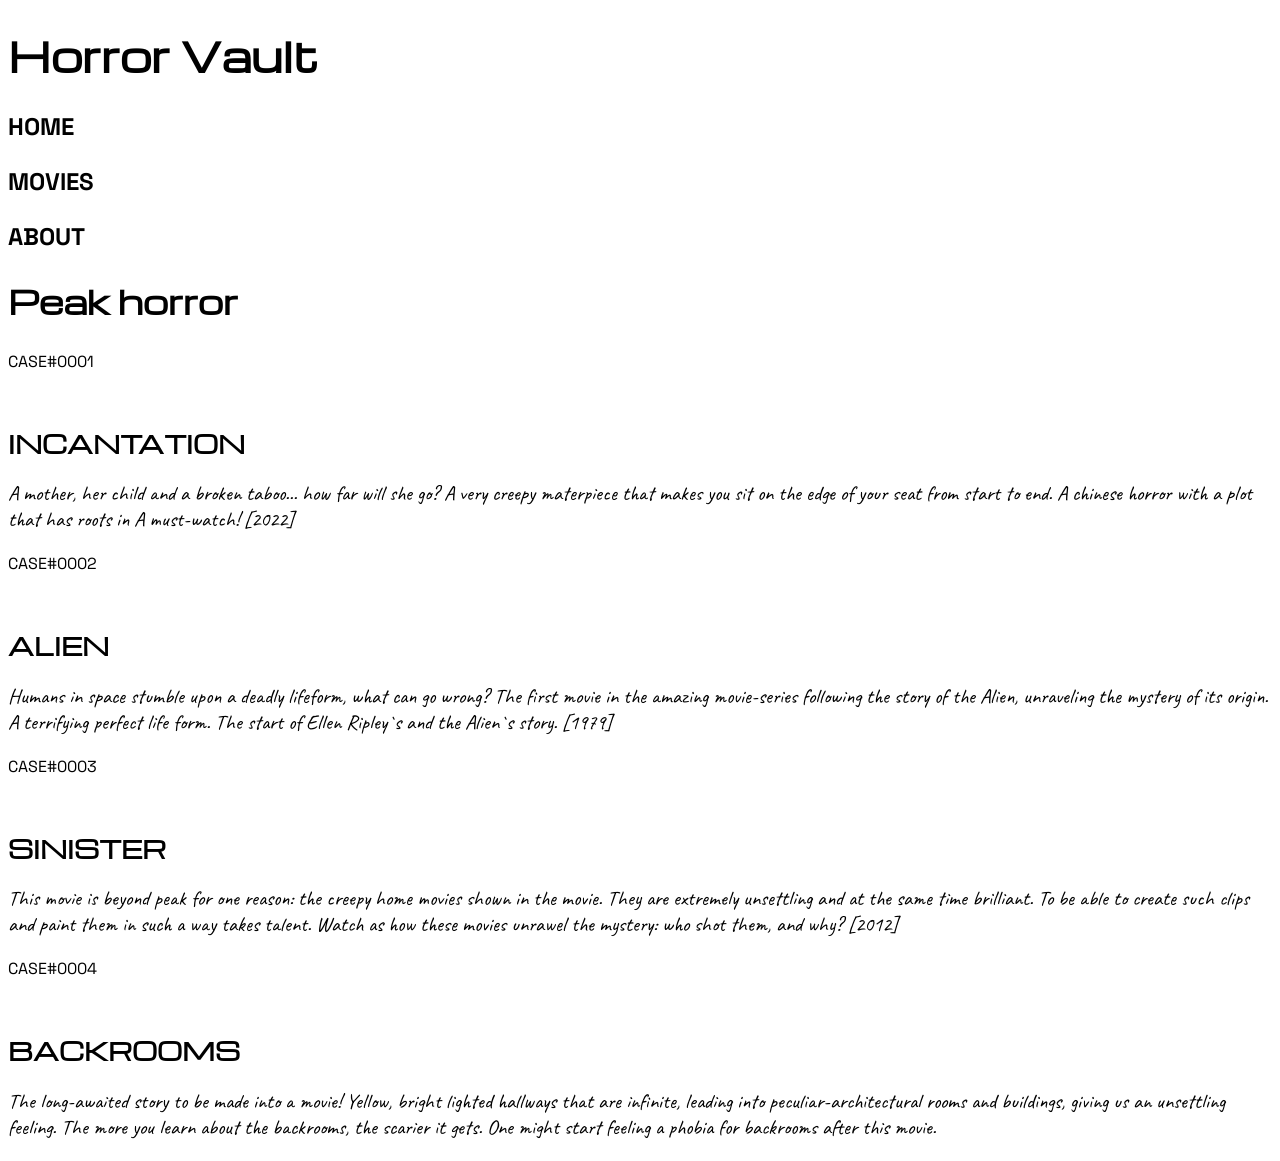
==== index.html @ 0692adfe "Första synkningen med rätt mejl" ====
<!doctype html>
<html lang="en">
  <head>
    <meta charset="UTF-8" />
    <meta name="viewport" content="width=device-width, initial-scale=1.0" />
    <title>Horror Vault</title>
    <link rel="stylesheet" href="style.css">

  </head>
  <body>
      <header>
        <h1 class="main">Horror Vault</h1>
        <h3 class="bar">HOME</h3>
        <h3 class="bar">MOVIES</h3>
        <h3 class="bar">ABOUT</h3>
      </header>

      <section>
        <h2 class="title">Peak horror</h2>
        <main>
<article>
   <p class="case">CASE#0001</p>
  <img>
  <h2 class="movie-name">INCANTATION</h2>
  <p class="about-movie">A mother, her child and a broken taboo... how far will she go? A very creepy materpiece that makes you sit on the edge of your seat from start to end. A chinese horror with a plot that has roots in A must-watch! [2022]</p>
</article>

<article>
  <p class="case">CASE#0002</p>
  <img>
  <h2 class="movie-name">ALIEN</h2>
  <p class="about-movie">Humans in space stumble upon a deadly lifeform, what can go wrong? The first movie in the amazing movie-series following the story of the Alien, unraveling the mystery of its origin. A terrifying perfect life form. The start of Ellen Ripley`s and the Alien`s story. [1979]
  </p>
</article>

<aside>

</aside>
<article>
  <p class="case">CASE#0003</p>
  <img>
  <h2 class="movie-name">SINISTER</h2>
  <p class="about-movie">This movie is beyond peak for one reason: the creepy home movies shown in the movie. They are extremely unsettling and at the same time brilliant. To be able to create such clips and paint them in such a way takes talent. Watch as how these movies unrawel the mystery: who shot them, and why? [2012] </p>
</article>

<article>
  <p class="case">CASE#0004</p>
  <img>
  <h2 class="movie-name">BACKROOMS</h2>
  <p class="about-movie">The long-awaited story to be made into a movie! Yellow, bright lighted hallways that are infinite, leading into peculiar-architectural rooms and buildings, giving us an unsettling feeling. The more you learn about the backrooms, the scarier it gets. One might start feeling a phobia for backrooms after this movie.</p>
</article>

      </section>
</main>

<footer> </footer>
  </body>
</html>
---- style.css ----
@font-face {
  font-family: "Michroma";
  src: url("fonts/Michroma-Regular.ttf") format("truetype");
  font-weight: 400;
  font-style: normal;
}

@font-face {
  font-family: "Caveat";
  src: url("fonts/Caveat-VariableFont_wght.ttf");
  font-weight: 400 700;
  font-style: normal;
}

@font-face {
  font-family: "Space Grotesk Michroma";
  src: url("fonts/SpaceGrotesk-VariableFont_wght.ttf") format("truetype");
  font-weight: 100 900;
  font-style: normal;
}

.main {
  font-family: "Michroma", sans-serif;
  font-size: 2.5rem;
}

.bar {
  font-family: "Space Grotesk Michroma", sans-serif;
  font-size: 1.5rem;
}

.title {
  font-family: "Michroma", sans-serif;
  font-size: 2rem;
}

.case {
  font-family: "Space Grotesk Michroma", sans-serif;
  font-size: 1rem;
}
.movie-name {
  font-family: "Michroma", sans-serif;
  font-size: 1.5rem;
}

.about-movie {
  font-family: "Caveat", cursive;
  font-size: 1.3rem;
}
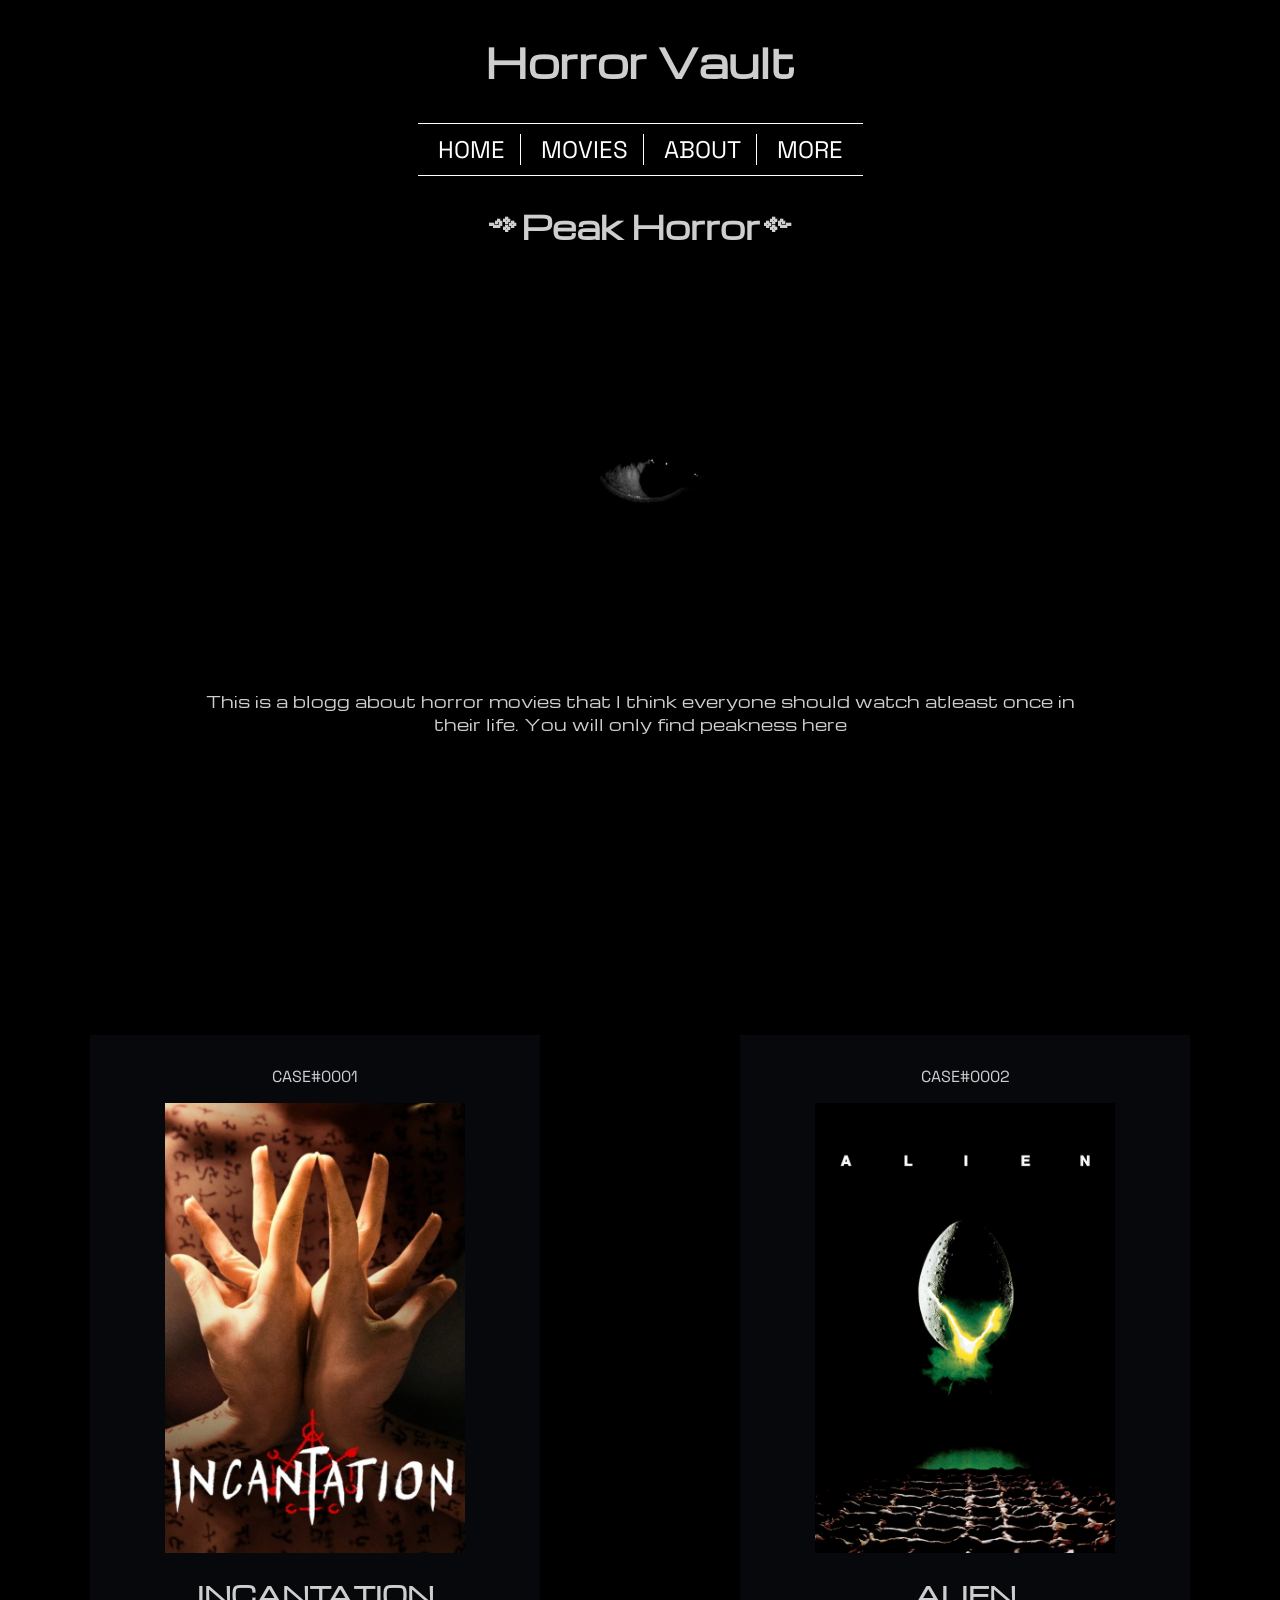
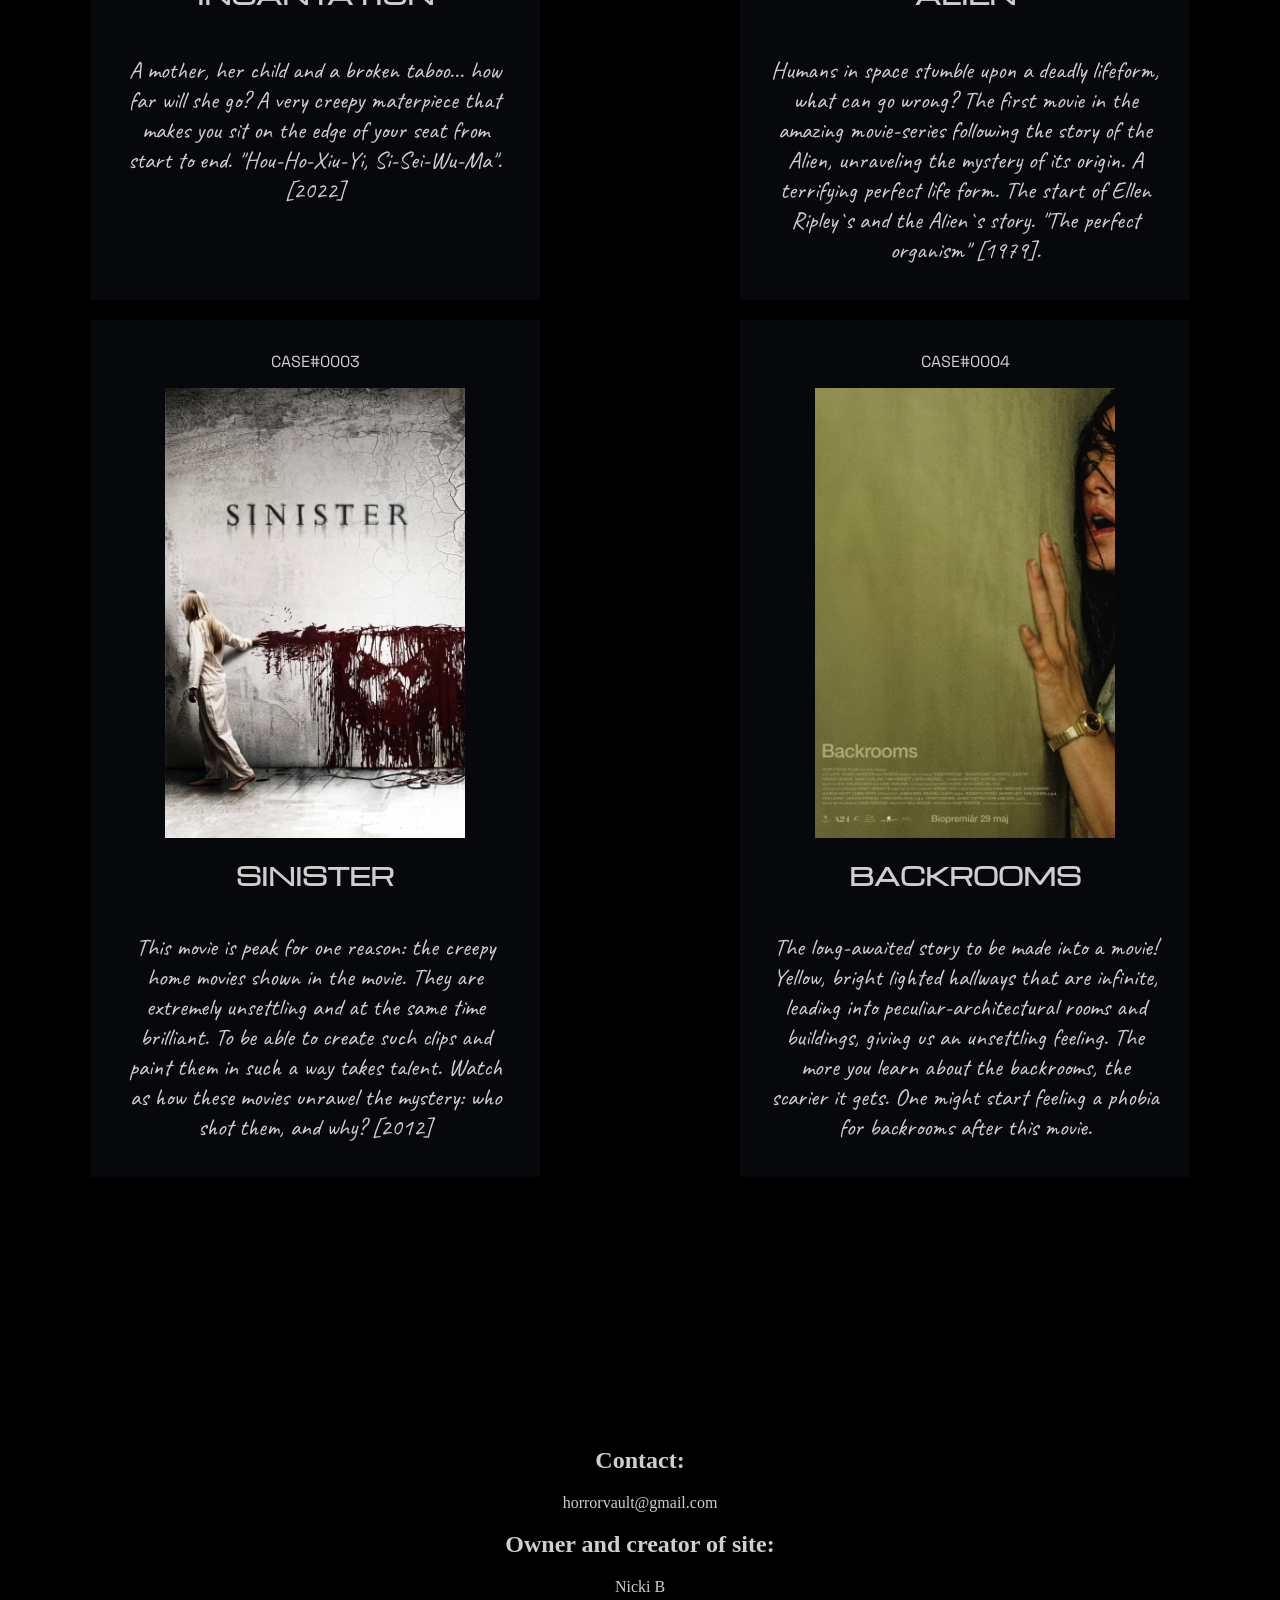
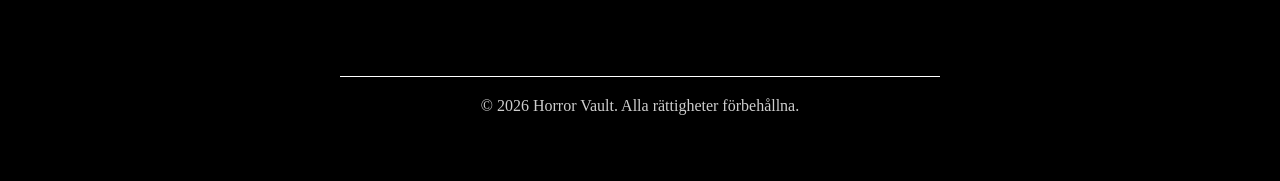
==== commit a72b3e7f: "Sep 17, 2026, 7:49 PM" ====
--- a/index.html
+++ b/index.html
@@ -3,56 +3,127 @@
   <head>
     <meta charset="UTF-8" />
     <meta name="viewport" content="width=device-width, initial-scale=1.0" />
+
     <title>Horror Vault</title>
-    <link rel="stylesheet" href="style.css">
-
+    <meta
+      name="description"
+      content="Explore a collection of the best horror movies in the Horror Vault."
+    />
+    <link rel="stylesheet" href="style.css" />
   </head>
   <body>
-      <header>
-        <h1 class="main">Horror Vault</h1>
-        <h3 class="bar">HOME</h3>
-        <h3 class="bar">MOVIES</h3>
-        <h3 class="bar">ABOUT</h3>
-      </header>
+    <nav class="navbar">
+      <div class="nav-logo">
+        <h1 class="logo-text">Horror Vault</h1>
+      </div>
 
-      <section>
-        <h2 class="title">Peak horror</h2>
-        <main>
-<article>
-   <p class="case">CASE#0001</p>
-  <img>
-  <h2 class="movie-name">INCANTATION</h2>
-  <p class="about-movie">A mother, her child and a broken taboo... how far will she go? A very creepy materpiece that makes you sit on the edge of your seat from start to end. A chinese horror with a plot that has roots in A must-watch! [2022]</p>
-</article>
+      <ul class="nav-links">
+        <li><a href="index.html" class="nav-item">HOME</a></li>
+        <li><a href="#movies-section" class="nav-item">MOVIES</a></li>
+        <li><a href="#about" class="nav-item">ABOUT</a></li>
+        <li><a href="more.html" class="nav-item">MORE</a></li>
+      </ul>
+    </nav>
 
-<article>
-  <p class="case">CASE#0002</p>
-  <img>
-  <h2 class="movie-name">ALIEN</h2>
-  <p class="about-movie">Humans in space stumble upon a deadly lifeform, what can go wrong? The first movie in the amazing movie-series following the story of the Alien, unraveling the mystery of its origin. A terrifying perfect life form. The start of Ellen Ripley`s and the Alien`s story. [1979]
-  </p>
-</article>
+    <!--Film-boxarna-->
 
-<aside>
+    <section class="intro">
+      <div class="info-title">
+        <h2 class="title">༺Peak Horror༻</h2>
+      </div>
 
-</aside>
-<article>
-  <p class="case">CASE#0003</p>
-  <img>
-  <h2 class="movie-name">SINISTER</h2>
-  <p class="about-movie">This movie is beyond peak for one reason: the creepy home movies shown in the movie. They are extremely unsettling and at the same time brilliant. To be able to create such clips and paint them in such a way takes talent. Watch as how these movies unrawel the mystery: who shot them, and why? [2012] </p>
-</article>
+      <img
+        class="eye-gif"
+        src="pictures/eye-gif.gif"
+        alt="Scary gif of eye looking around"
+      />
 
-<article>
-  <p class="case">CASE#0004</p>
-  <img>
-  <h2 class="movie-name">BACKROOMS</h2>
-  <p class="about-movie">The long-awaited story to be made into a movie! Yellow, bright lighted hallways that are infinite, leading into peculiar-architectural rooms and buildings, giving us an unsettling feeling. The more you learn about the backrooms, the scarier it gets. One might start feeling a phobia for backrooms after this movie.</p>
-</article>
+      <p class="about-site">
+        This is a blogg about horror movies that I think everyone should watch
+        atleast once in their life. You will only find peakness here
+      </p>
+    </section>
 
-      </section>
-</main>
+    <!-- RUTA 1: INCANTATION -->
+    <section id="movies-section" class="movies-grid">
+      <article class="movie-card">
+        <p class="case-number">CASE#0001</p>
+        <img
+          class="movie-poster"
+          src="pictures/incantation.jpg"
+          alt="Incantation movie poster"
+        />
+        <h3 class="movie-name">INCANTATION</h3>
+        <p class="movie-description">
+          A mother, her child and a broken taboo... how far will she go? A very
+          creepy materpiece that makes you sit on the edge of your seat from
+          start to end. "Hou-Ho-Xiu-Yi, Si-Sei-Wu-Ma".[2022]
+        </p>
+      </article>
+      <!-- RUTA 2: ALIEN -->
+      <article class="movie-card">
+        <p class="case-number">CASE#0002</p>
+        <img
+          class="movie-poster"
+          src="pictures/alien.jpg"
+          alt="Alien movie poster"
+        />
+        <h3 class="movie-name">ALIEN</h3>
+        <p class="movie-description">
+          Humans in space stumble upon a deadly lifeform, what can go wrong? The
+          first movie in the amazing movie-series following the story of the
+          Alien, unraveling the mystery of its origin. A terrifying perfect life
+          form. The start of Ellen Ripley`s and the Alien`s story. "The perfect
+          organism" [1979].
+        </p>
+      </article>
+      <!-- RUTA 3: SINISTER -->
+      <article class="movie-card">
+        <p class="case-number">CASE#0003</p>
+        <img
+          class="movie-poster"
+          src="pictures/sinister.jpg"
+          alt="Sinister movie poster"
+        />
+        <h2 class="movie-name">SINISTER</h2>
+        <p class="movie-description">
+          This movie is peak for one reason: the creepy home movies shown in the
+          movie. They are extremely unsettling and at the same time brilliant.
+          To be able to create such clips and paint them in such a way takes
+          talent. Watch as how these movies unrawel the mystery: who shot them,
+          and why? [2012]
+        </p>
+      </article>
 
-<footer> </footer>
+      <article class="movie-card">
+        <p class="case-number">CASE#0004</p>
+        <img
+          class="movie-poster"
+          src="pictures/backrooms.jpg"
+          alt="Backrooms movie poster"
+        />
+        <h2 class="movie-name">BACKROOMS</h2>
+        <p class="movie-description">
+          The long-awaited story to be made into a movie! Yellow, bright lighted
+          hallways that are infinite, leading into peculiar-architectural rooms
+          and buildings, giving us an unsettling feeling. The more you learn
+          about the backrooms, the scarier it gets. One might start feeling a
+          phobia for backrooms after this movie.
+        </p>
+      </article>
+    </section>
+
+    <!-- Slut på posters -->
+    <footer class="main-footer">
+      <div id="about" class="footer-content">
+        <h2>Contact:</h2>
+        <p>horrorvault@gmail.com</p>
+        <h2>Owner and creator of site:</h2>
+        <p>Nicki B</p>
+        <p id="rättigheter">
+          © 2026 Horror Vault. Alla rättigheter förbehållna.
+        </p>
+      </div>
+    </footer>
   </body>
 </html>
--- a/style.css
+++ b/style.css
@@ -1,3 +1,4 @@
+/* ===== Bara fonts ===== */
 @font-face {
   font-family: "Michroma";
   src: url("fonts/Michroma-Regular.ttf") format("truetype");
@@ -18,23 +19,101 @@
   font-weight: 100 900;
   font-style: normal;
 }
-
-.main {
+/* ===== Allmänt ===== */
+
+* {
+  box-sizing: border-box;
+}
+
+body {
+  color: rgb(206, 206, 206);
+  background-color: black;
+  margin: 0;
+}
+
+html {
+  scroll-behavior: smooth;
+}
+
+a {
+  color: white;
+  text-decoration: none;
+}
+
+/* ===== Navigering ===== */
+.logo-text {
   font-family: "Michroma", sans-serif;
   font-size: 2.5rem;
 }
 
-.bar {
+.nav-item {
   font-family: "Space Grotesk Michroma", sans-serif;
   font-size: 1.5rem;
 }
 
+.nav-item:hover {
+  color: #466086;
+}
+.navbar {
+  display: flex;
+  flex-direction: column;
+  text-align: center;
+}
+
+.nav-links {
+  display: flex;
+  flex-direction: row;
+  gap: 5px;
+  margin: auto;
+  list-style: none;
+  padding: 10px 5px;
+  border-top: 1px solid white;
+  border-bottom: 1px solid white;
+}
+
+.nav-links li {
+  padding: 0 15px;
+  border-right: 1px solid white;
+}
+
+.nav-links li:last-child {
+  border-right: none;
+}
+
+/* ===== Intro / om sidan ===== */
+
+.about-site {
+  width: 90%;
+  max-width: 900px;
+  margin: 0 auto;
+  font-family: "Michroma", sans-serif;
+  font-size: 1rem;
+}
+
+.eye-gif {
+  width: 300px;
+  max-width: 80%;
+  height: auto;
+  display: block;
+  margin: 100px auto;
+}
+
+.intro {
+  width: 100%;
+  max-width: 100%;
+  text-align: center;
+  margin-bottom: 300px;
+  padding: 0 10px;
+}
+/* ===== Filmer ===== */
+
 .title {
   font-family: "Michroma", sans-serif;
   font-size: 2rem;
-}
-
-.case {
+  text-align: center;
+}
+
+.case-number {
   font-family: "Space Grotesk Michroma", sans-serif;
   font-size: 1rem;
 }
@@ -43,7 +122,173 @@
   font-size: 1.5rem;
 }
 
-.about-movie {
+.movie-description {
   font-family: "Caveat", cursive;
-  font-size: 1.3rem;
-}
+  font-size: 1.5rem;
+  margin: 20px 15px;
+}
+
+/* Kolumner minst 250px bredda, staplas på höjd på mobil, gap = avstånd */
+
+.movies-grid {
+  display: grid;
+  grid-template-columns: 1fr;
+  gap: 20px;
+  justify-items: center;
+}
+
+.movie-poster {
+  width: 300px;
+  height: auto;
+  align-self: center;
+}
+.movie-card {
+  width: 90%;
+  height: auto;
+  display: flex;
+  flex-direction: column;
+  background-color: rgba(32, 41, 59, 0.2);
+  border-color: red;
+  text-align: center;
+  max-width: 450px;
+  place-items: center;
+  padding: 15px;
+  box-sizing: border-box;
+}
+
+/* ===== Footer/slutet av sidan ===== */
+
+.main-footer {
+  width: 100%;
+  display: flex;
+  justify-content: center;
+  padding: 50px 20px;
+  margin-top: 200px;
+}
+
+.footer-content {
+  width: 100%;
+  max-width: 600px;
+  text-align: center;
+}
+
+#rättigheter {
+  border-top: 1px solid white;
+  padding-top: 20px;
+  margin-top: 80px;
+}
+
+/* --- För mobiler --- */
+
+@media (max-width: 599px) {
+  .logo-text {
+    font-size: 1.8rem;
+  }
+
+  .nav-item {
+    font-size: 1rem;
+  }
+
+  .nav-links {
+    gap: 5px;
+    padding: 10px 5px;
+  }
+
+  .nav-links li {
+    padding: 0 5px;
+  }
+
+  .movie-request {
+    width: 90%;
+    max-width: 600px;
+    margin: 50px auto;
+    padding: 25px;
+    box-sizing: border-box;
+  }
+}
+
+/* == För större skärmar) == */
+
+@media (min-width: 600px) {
+  .movies-grid {
+    grid-template-columns: repeat(2, 1fr);
+  }
+  .movie-request {
+    padding: 60px;
+  }
+}
+
+/* == Animationer / extra == */
+
+.about-site {
+  animation: fadeIn 2s ease-in;
+}
+
+@keyframes fadeIn {
+  from {
+    opacity: 0;
+  }
+  to {
+    opacity: 1;
+  }
+}
+/* == more.html == */
+/* == intro == */
+.effect-gif {
+  width: 300px;
+  max-width: 80%;
+  height: auto;
+  display: block;
+  margin: 100px auto 100px;
+}
+
+/* == request-movie == */
+.movie-request {
+  width: 90%;
+  max-width: 600px;
+  margin: 100px auto;
+  padding: 40px;
+  text-align: center;
+  background-color: rgba(32, 41, 59, 0.2);
+}
+
+.movie-request h2 {
+  font-family: "Michroma", sans-serif;
+  font-size: 2rem;
+}
+
+.movie-request p {
+  font-family: "Space Grotesk Michroma", sans-serif;
+  line-height: 1.6;
+}
+
+.movie-request form {
+  display: flex;
+  flex-direction: column;
+  gap: 10px;
+  text-align: left;
+}
+
+.movie-request input,
+.movie-request textarea {
+  padding: 10px;
+  font-family: "Space Grotesk Michroma", sans-serif;
+  background-color: #20293b;
+  color: white;
+  border: 1px solid #466086;
+}
+
+.movie-request button {
+  margin-top: 20px;
+  padding: 12px;
+  cursor: pointer;
+  color: white;
+  background-color: #516489;
+}
+
+/* == Responsivtet (mobil->större skärm) MORE.HTML == */
+@media (min-width: 600px) {
+  .movie-request {
+    padding: 60px;
+  }
+}
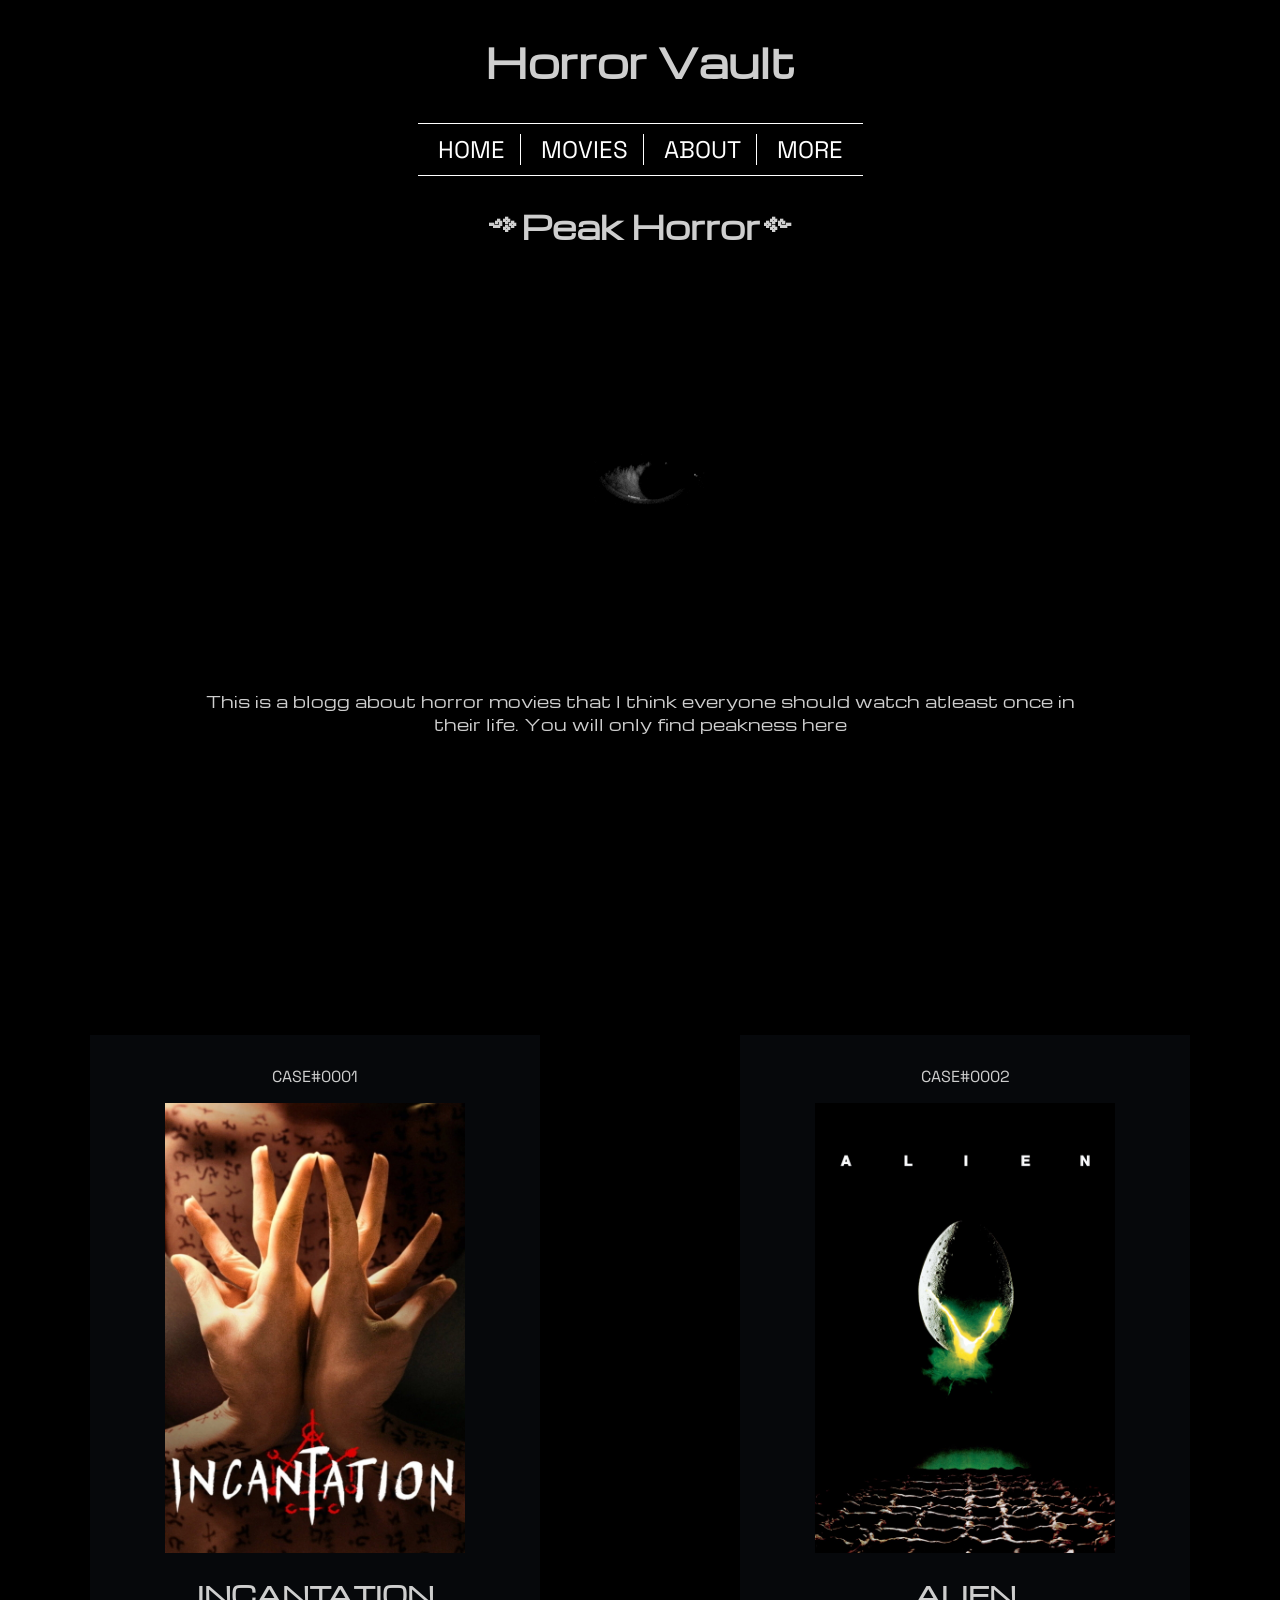
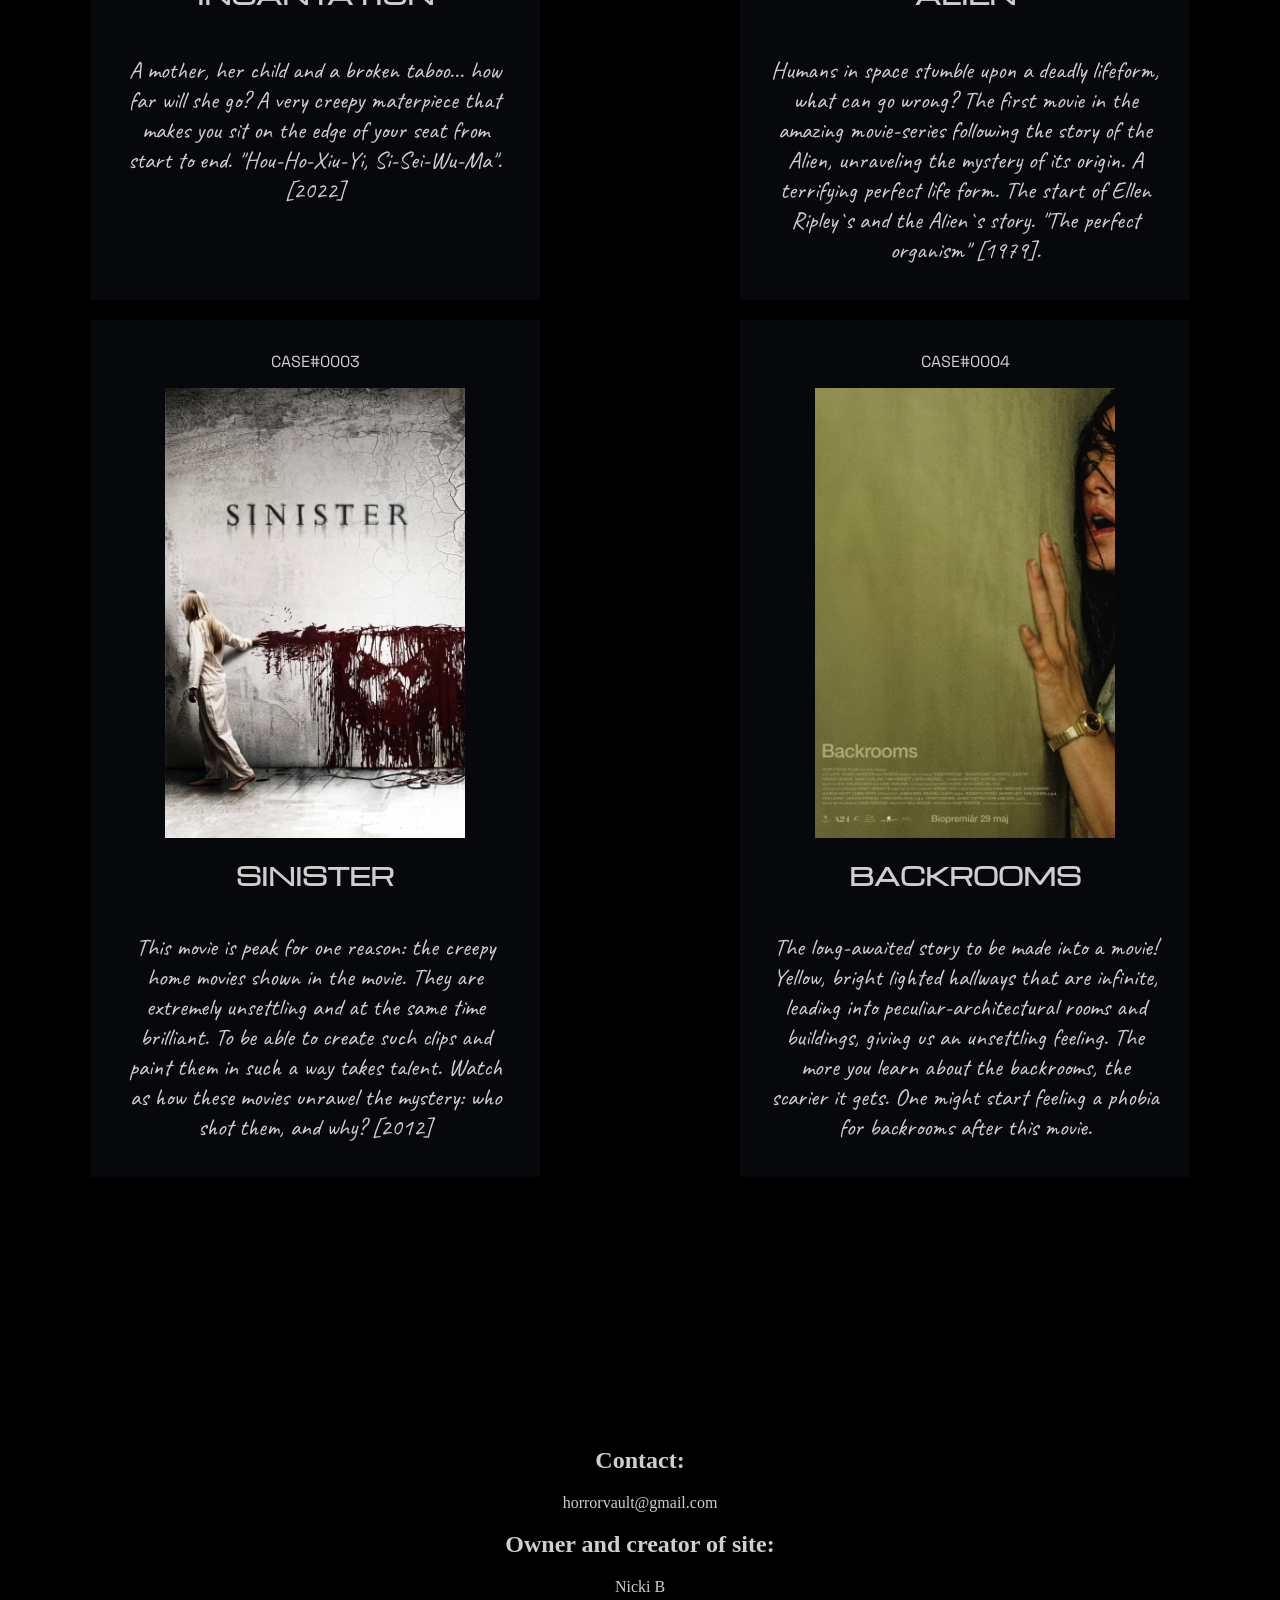
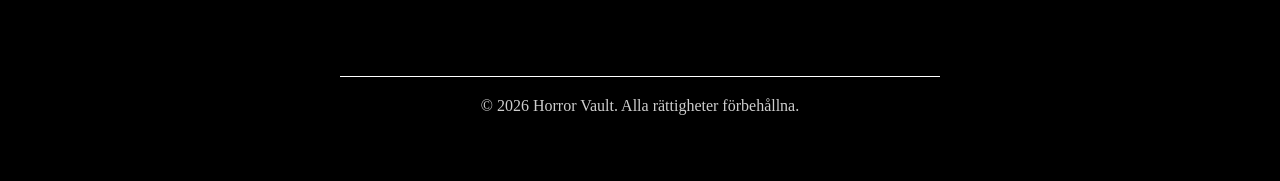
==== commit 4038c3d1: "Sep 18, 2026, 1:56 PM" ====
--- a/index.html
+++ b/index.html
@@ -26,92 +26,94 @@
     </nav>
 
     <!--Film-boxarna-->
+    <main>
+      <section class="intro">
+        <div class="info-title">
+          <h2 class="title">༺Peak Horror༻</h2>
+        </div>
 
-    <section class="intro">
-      <div class="info-title">
-        <h2 class="title">༺Peak Horror༻</h2>
-      </div>
+        <img
+          class="eye-gif"
+          src="pictures/eye-gif.gif"
+          alt="Scary gif of eye looking around"
+        />
 
-      <img
-        class="eye-gif"
-        src="pictures/eye-gif.gif"
-        alt="Scary gif of eye looking around"
-      />
+        <p class="about-site">
+          This is a blogg about horror movies that I think everyone should watch
+          atleast once in their life. You will only find peakness here
+        </p>
+      </section>
 
-      <p class="about-site">
-        This is a blogg about horror movies that I think everyone should watch
-        atleast once in their life. You will only find peakness here
-      </p>
-    </section>
+      <!-- RUTA 1: INCANTATION -->
+      <section id="movies-section" class="movies-grid">
+        <article class="movie-card">
+          <p class="case-number">CASE#0001</p>
+          <img
+            class="movie-poster"
+            src="pictures/incantation.jpg"
+            alt="Incantation movie poster"
+          />
+          <h3 class="movie-name">INCANTATION</h3>
+          <p class="movie-description">
+            A mother, her child and a broken taboo... how far will she go? A
+            very creepy materpiece that makes you sit on the edge of your seat
+            from start to end. "Hou-Ho-Xiu-Yi, Si-Sei-Wu-Ma".[2022]
+          </p>
+        </article>
+        <!-- RUTA 2: ALIEN -->
+        <article class="movie-card">
+          <p class="case-number">CASE#0002</p>
+          <img
+            class="movie-poster"
+            src="pictures/alien.jpg"
+            alt="Alien movie poster"
+          />
+          <h3 class="movie-name">ALIEN</h3>
+          <p class="movie-description">
+            Humans in space stumble upon a deadly lifeform, what can go wrong?
+            The first movie in the amazing movie-series following the story of
+            the Alien, unraveling the mystery of its origin. A terrifying
+            perfect life form. The start of Ellen Ripley`s and the Alien`s
+            story. "The perfect organism" [1979].
+          </p>
+        </article>
+        <!-- RUTA 3: SINISTER -->
+        <article class="movie-card">
+          <p class="case-number">CASE#0003</p>
+          <img
+            class="movie-poster"
+            src="pictures/sinister.jpg"
+            alt="Sinister movie poster"
+          />
+          <h2 class="movie-name">SINISTER</h2>
+          <p class="movie-description">
+            This movie is peak for one reason: the creepy home movies shown in
+            the movie. They are extremely unsettling and at the same time
+            brilliant. To be able to create such clips and paint them in such a
+            way takes talent. Watch as how these movies unrawel the mystery: who
+            shot them, and why? [2012]
+          </p>
+        </article>
 
-    <!-- RUTA 1: INCANTATION -->
-    <section id="movies-section" class="movies-grid">
-      <article class="movie-card">
-        <p class="case-number">CASE#0001</p>
-        <img
-          class="movie-poster"
-          src="pictures/incantation.jpg"
-          alt="Incantation movie poster"
-        />
-        <h3 class="movie-name">INCANTATION</h3>
-        <p class="movie-description">
-          A mother, her child and a broken taboo... how far will she go? A very
-          creepy materpiece that makes you sit on the edge of your seat from
-          start to end. "Hou-Ho-Xiu-Yi, Si-Sei-Wu-Ma".[2022]
-        </p>
-      </article>
-      <!-- RUTA 2: ALIEN -->
-      <article class="movie-card">
-        <p class="case-number">CASE#0002</p>
-        <img
-          class="movie-poster"
-          src="pictures/alien.jpg"
-          alt="Alien movie poster"
-        />
-        <h3 class="movie-name">ALIEN</h3>
-        <p class="movie-description">
-          Humans in space stumble upon a deadly lifeform, what can go wrong? The
-          first movie in the amazing movie-series following the story of the
-          Alien, unraveling the mystery of its origin. A terrifying perfect life
-          form. The start of Ellen Ripley`s and the Alien`s story. "The perfect
-          organism" [1979].
-        </p>
-      </article>
-      <!-- RUTA 3: SINISTER -->
-      <article class="movie-card">
-        <p class="case-number">CASE#0003</p>
-        <img
-          class="movie-poster"
-          src="pictures/sinister.jpg"
-          alt="Sinister movie poster"
-        />
-        <h2 class="movie-name">SINISTER</h2>
-        <p class="movie-description">
-          This movie is peak for one reason: the creepy home movies shown in the
-          movie. They are extremely unsettling and at the same time brilliant.
-          To be able to create such clips and paint them in such a way takes
-          talent. Watch as how these movies unrawel the mystery: who shot them,
-          and why? [2012]
-        </p>
-      </article>
-
-      <article class="movie-card">
-        <p class="case-number">CASE#0004</p>
-        <img
-          class="movie-poster"
-          src="pictures/backrooms.jpg"
-          alt="Backrooms movie poster"
-        />
-        <h2 class="movie-name">BACKROOMS</h2>
-        <p class="movie-description">
-          The long-awaited story to be made into a movie! Yellow, bright lighted
-          hallways that are infinite, leading into peculiar-architectural rooms
-          and buildings, giving us an unsettling feeling. The more you learn
-          about the backrooms, the scarier it gets. One might start feeling a
-          phobia for backrooms after this movie.
-        </p>
-      </article>
-    </section>
+        <article class="movie-card">
+          <p class="case-number">CASE#0004</p>
+          <img
+            class="movie-poster"
+            src="pictures/backrooms.jpg"
+            alt="Backrooms movie poster"
+          />
+          <h2 class="movie-name">BACKROOMS</h2>
+          <p class="movie-description">
+            The long-awaited story to be made into a movie! Yellow, bright
+            lighted hallways that are infinite, leading into
+            peculiar-architectural rooms and buildings, giving us an unsettling
+            feeling. The more you learn about the backrooms, the scarier it
+            gets. One might start feeling a phobia for backrooms after this
+            movie.
+          </p>
+        </article>
+      </section>
+    </main>
 
     <!-- Slut på posters -->
     <footer class="main-footer">
--- a/style.css
+++ b/style.css
@@ -148,7 +148,6 @@
   display: flex;
   flex-direction: column;
   background-color: rgba(32, 41, 59, 0.2);
-  border-color: red;
   text-align: center;
   max-width: 450px;
   place-items: center;
@@ -274,7 +273,7 @@
   padding: 10px;
   font-family: "Space Grotesk Michroma", sans-serif;
   background-color: #20293b;
-  color: white;
+  color: ffffff;
   border: 1px solid #466086;
 }
 
@@ -282,7 +281,7 @@
   margin-top: 20px;
   padding: 12px;
   cursor: pointer;
-  color: white;
+  color: #ffffff;
   background-color: #516489;
 }
 
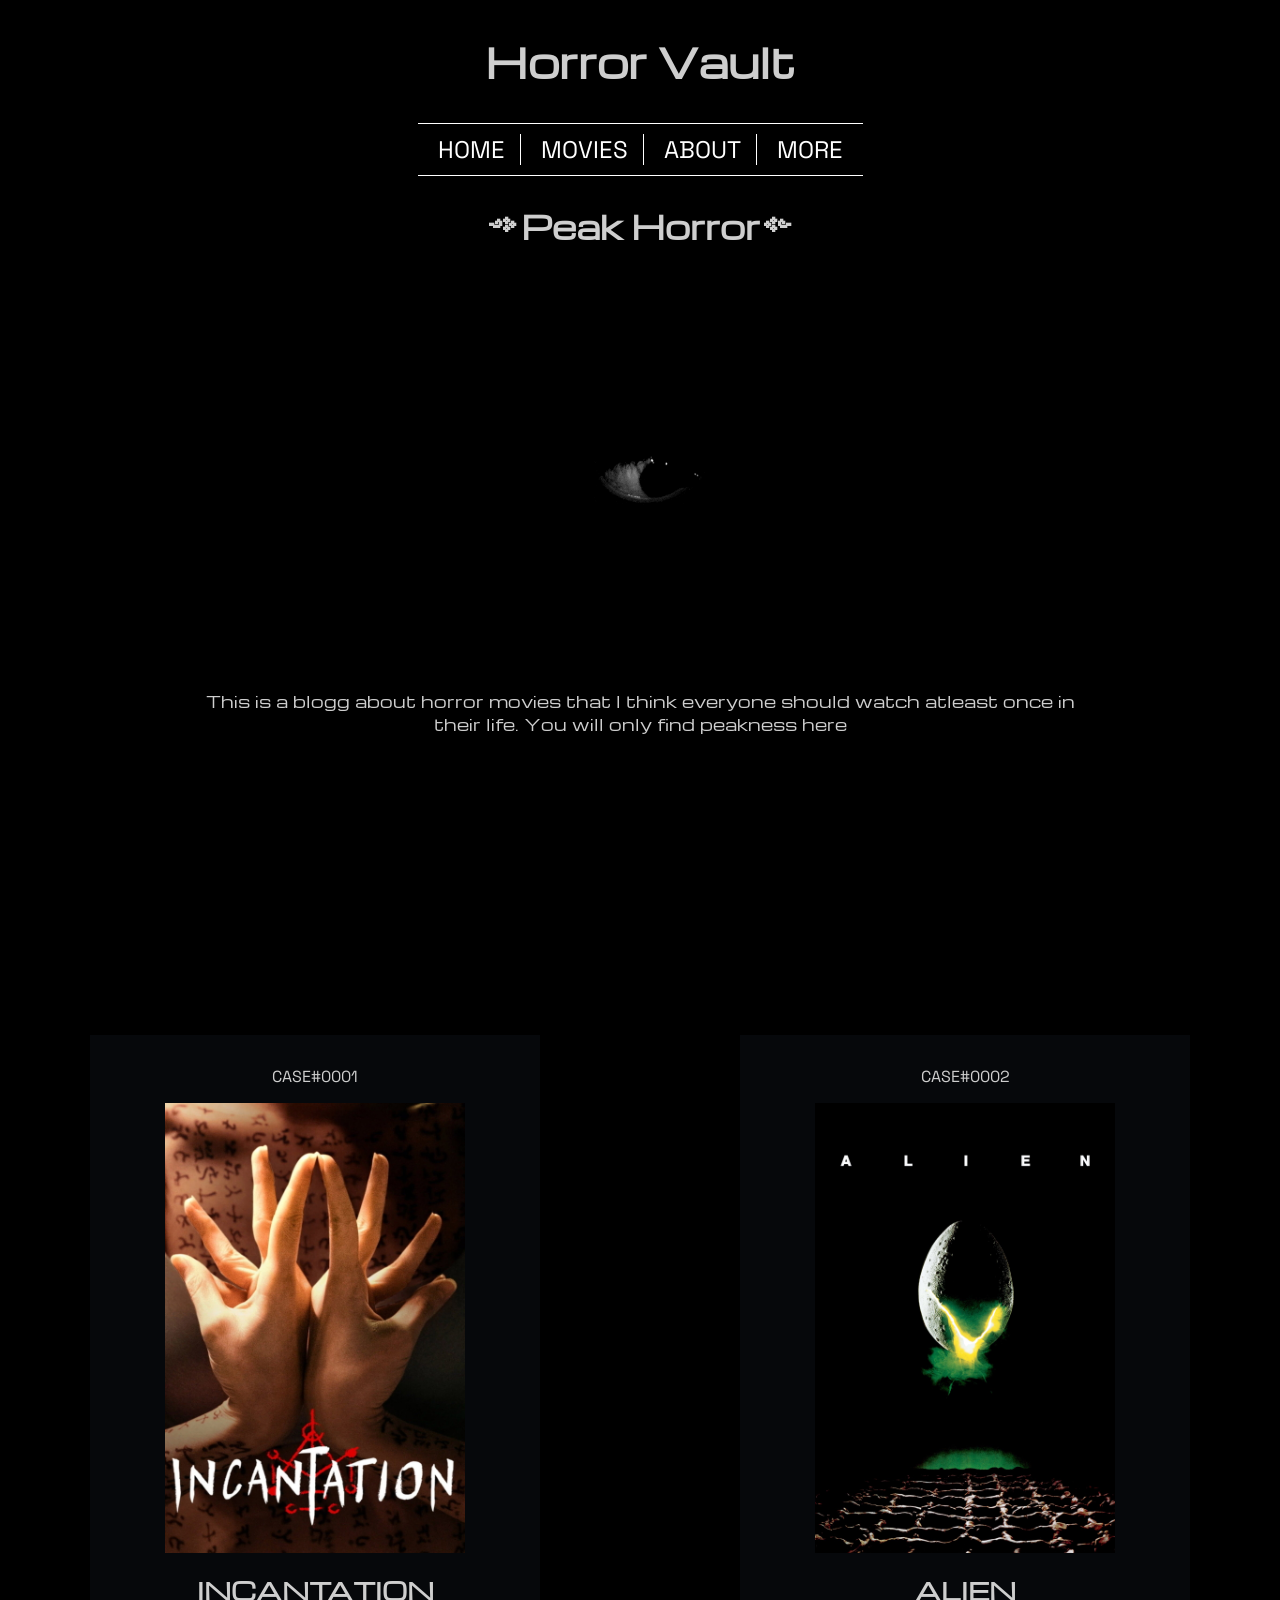
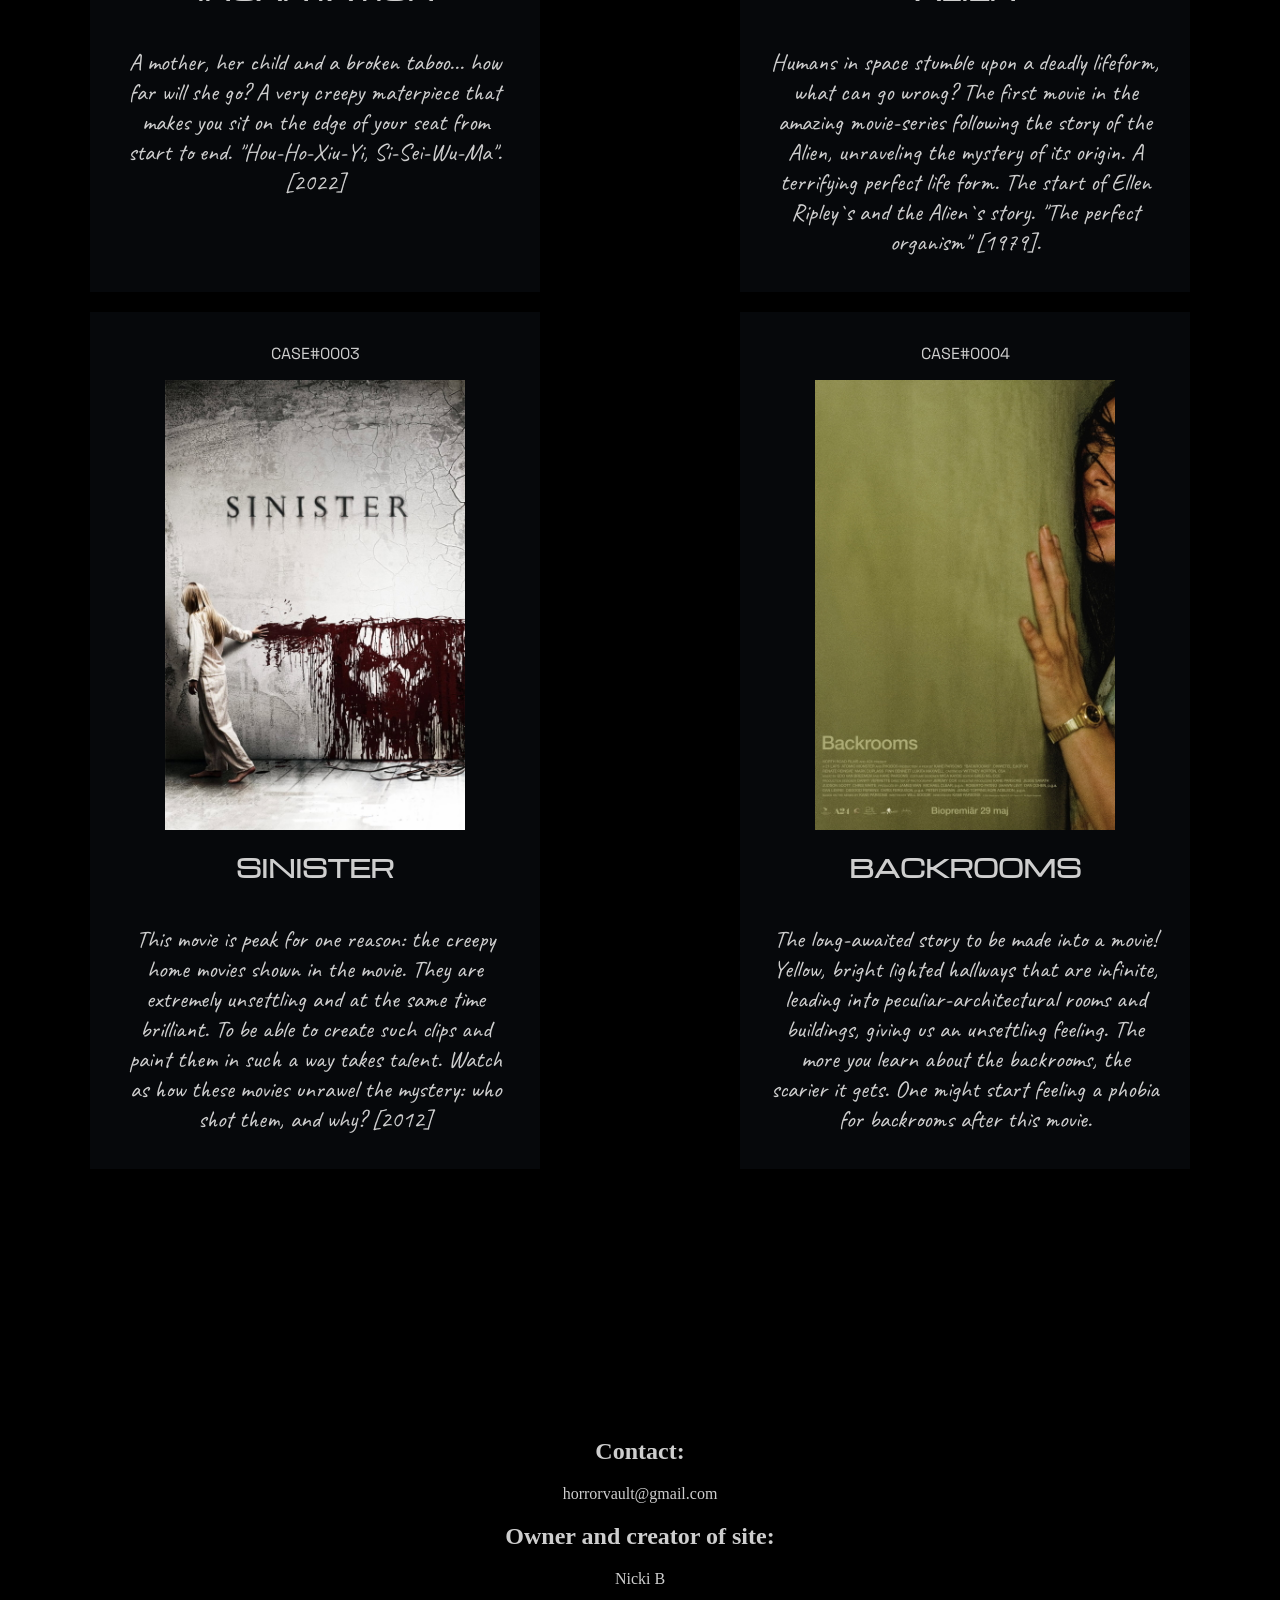
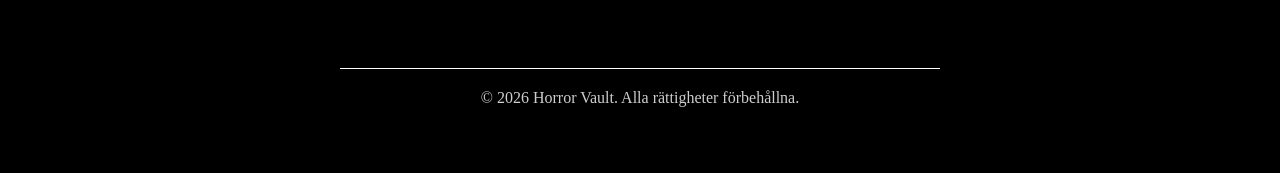
==== commit b411aa13: "Sep 18, 2026, 1:58 PM" ====
--- a/index.html
+++ b/index.html
@@ -53,7 +53,7 @@
             src="pictures/incantation.jpg"
             alt="Incantation movie poster"
           />
-          <h3 class="movie-name">INCANTATION</h3>
+          <h2 class="movie-name">INCANTATION</h2>
           <p class="movie-description">
             A mother, her child and a broken taboo... how far will she go? A
             very creepy materpiece that makes you sit on the edge of your seat
@@ -68,7 +68,7 @@
             src="pictures/alien.jpg"
             alt="Alien movie poster"
           />
-          <h3 class="movie-name">ALIEN</h3>
+          <h2 class="movie-name">ALIEN</h2>
           <p class="movie-description">
             Humans in space stumble upon a deadly lifeform, what can go wrong?
             The first movie in the amazing movie-series following the story of
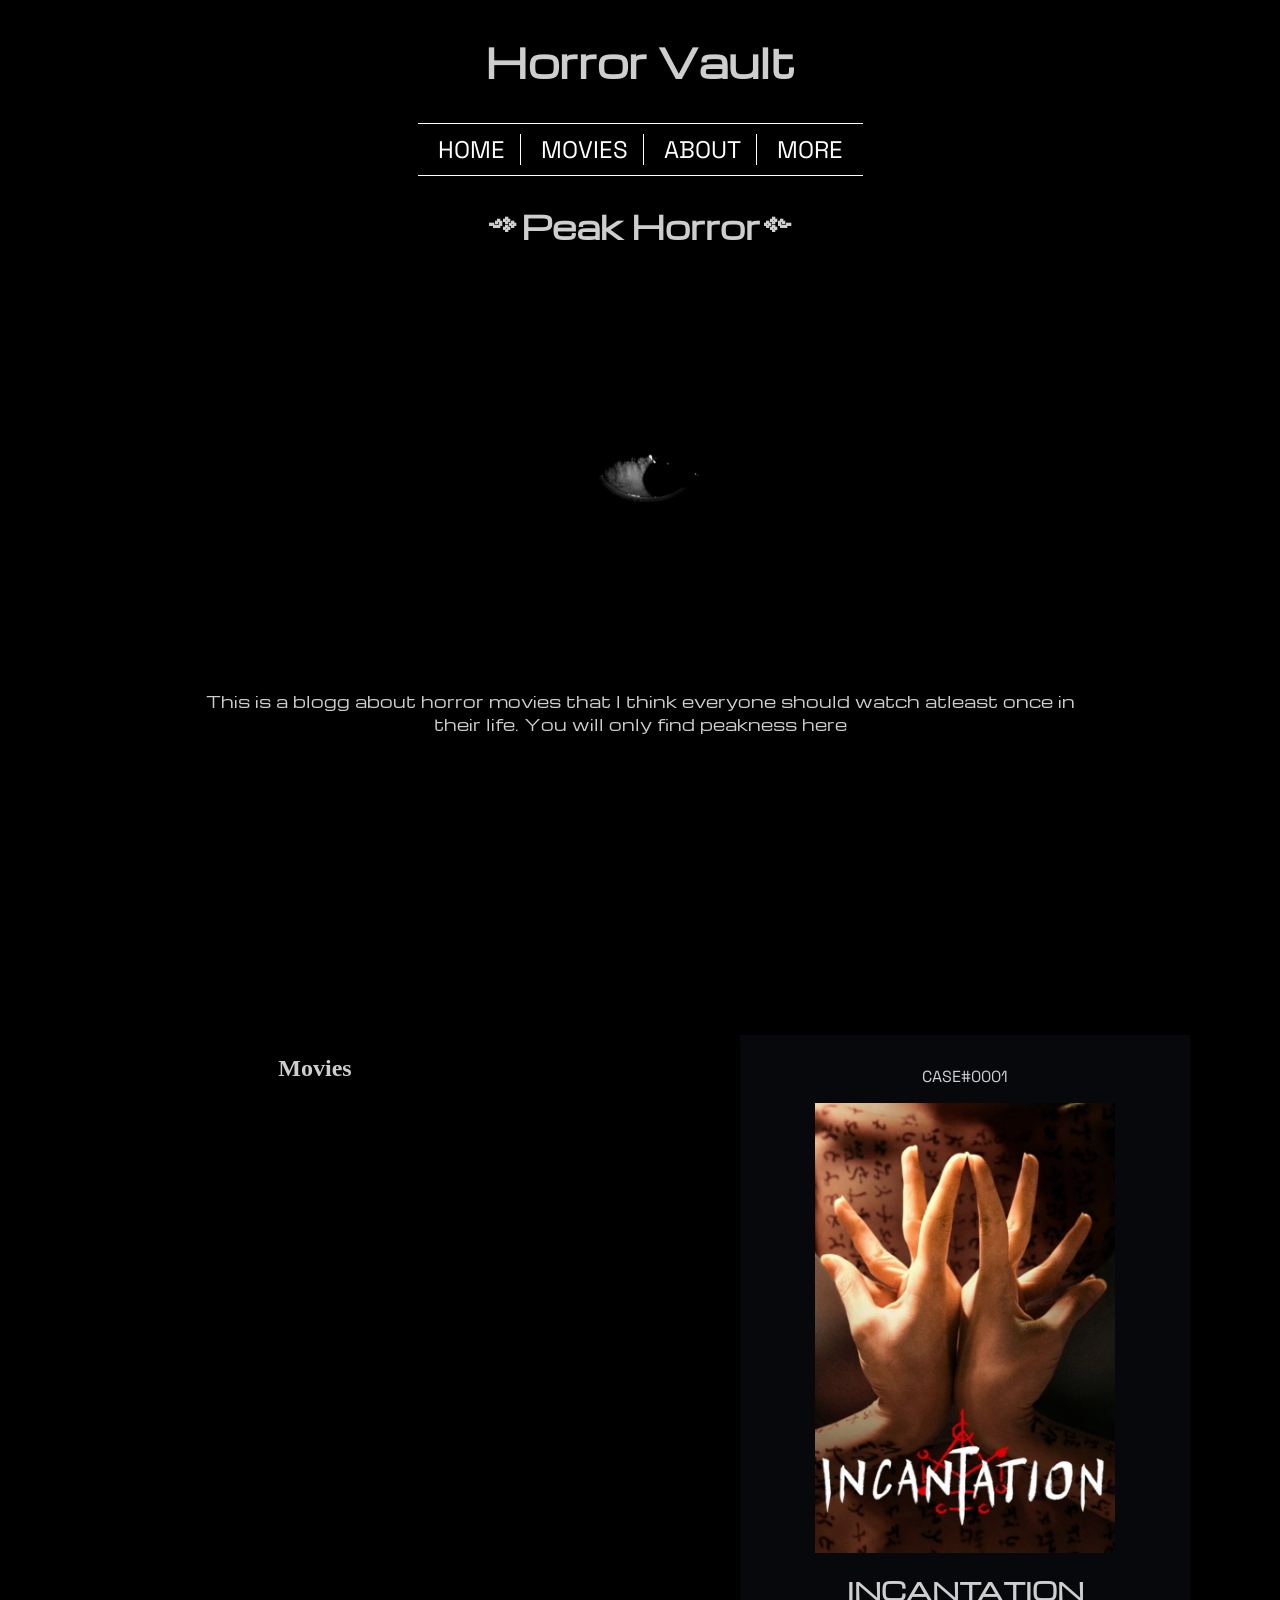
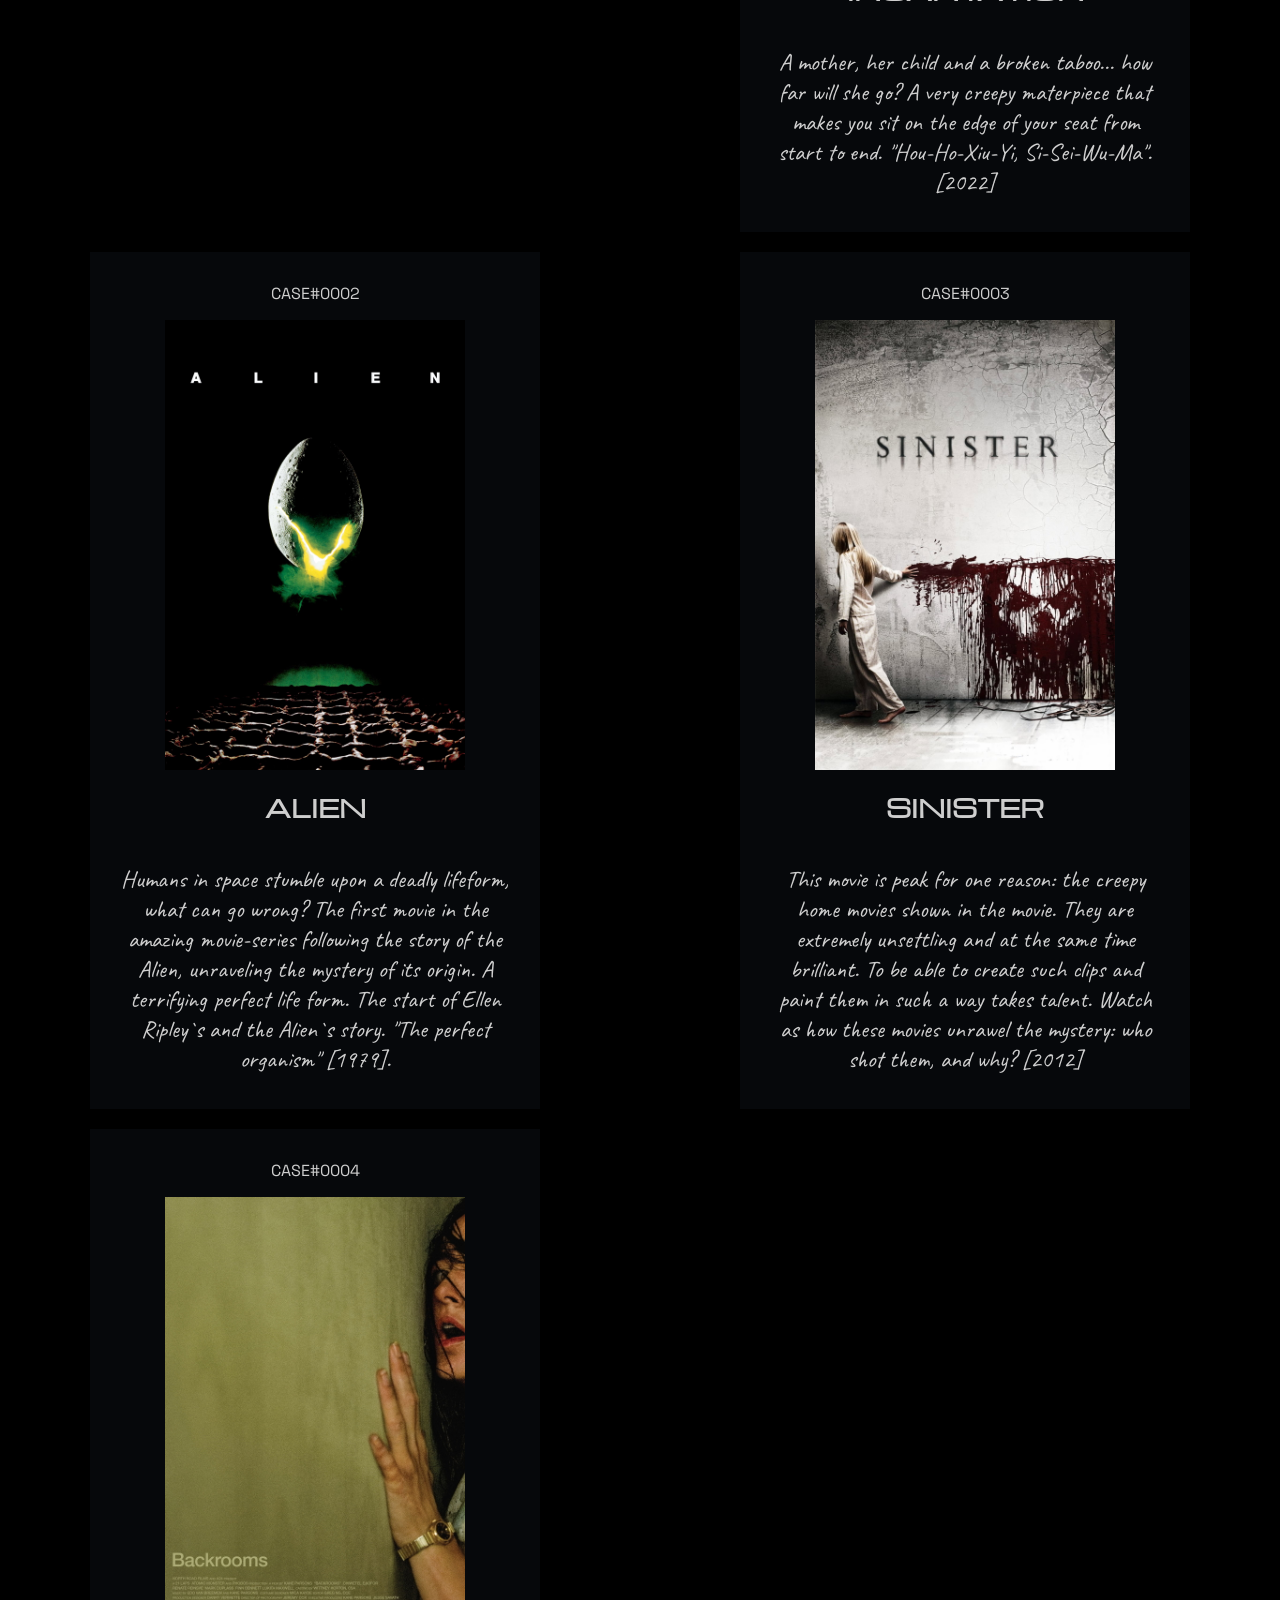
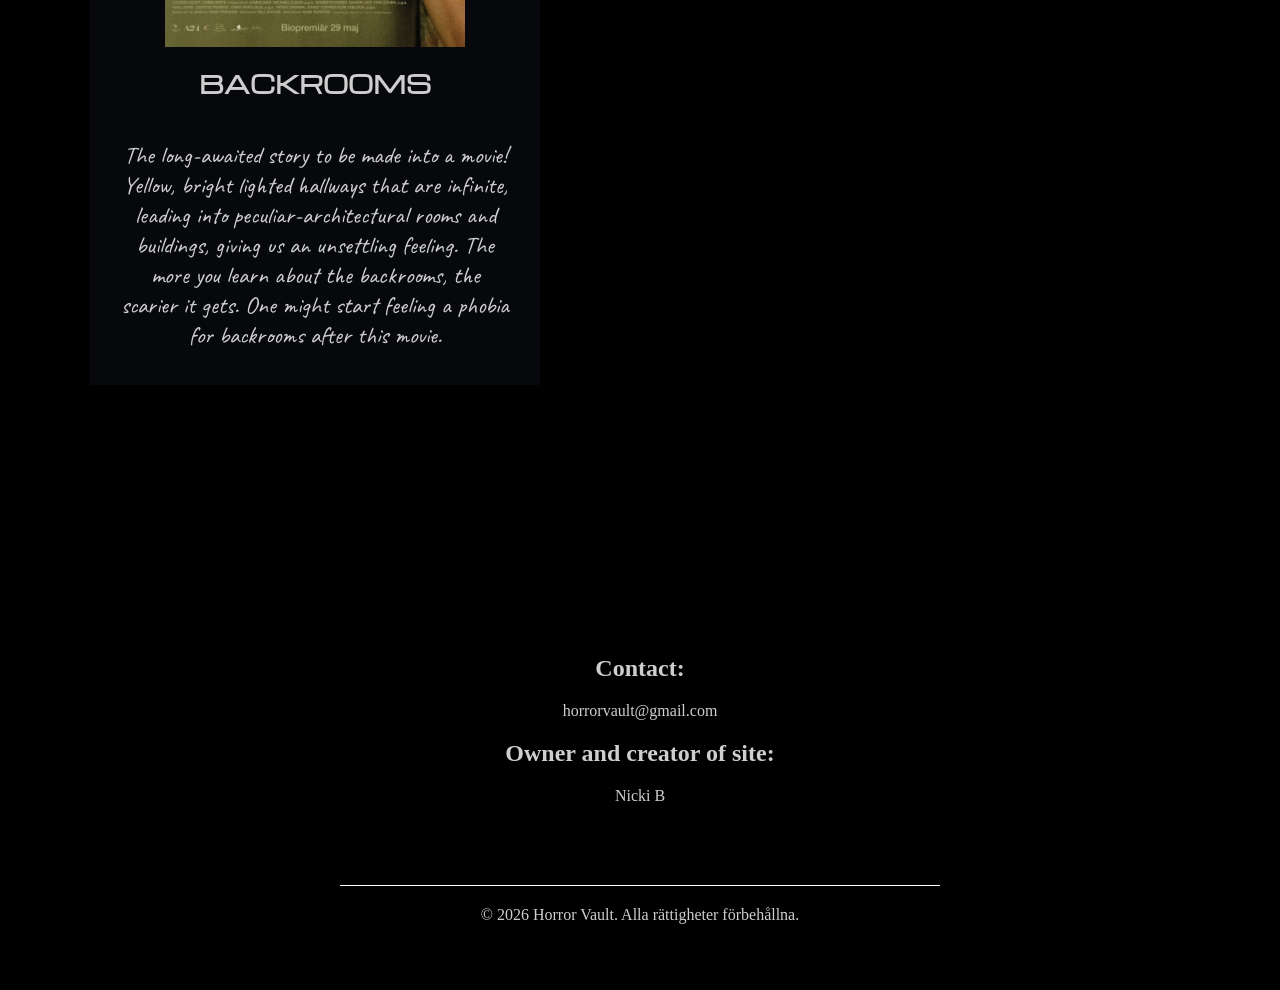
==== commit c4c63769: "Sep 18, 2026, 2:07 PM" ====
--- a/index.html
+++ b/index.html
@@ -46,6 +46,7 @@
 
       <!-- RUTA 1: INCANTATION -->
       <section id="movies-section" class="movies-grid">
+        <h2>Movies</h2>
         <article class="movie-card">
           <p class="case-number">CASE#0001</p>
           <img
--- a/style.css
+++ b/style.css
@@ -53,6 +53,7 @@
 
 .nav-item:hover {
   color: #466086;
+  background-color: #fff;
 }
 .navbar {
   display: flex;
@@ -273,7 +274,7 @@
   padding: 10px;
   font-family: "Space Grotesk Michroma", sans-serif;
   background-color: #20293b;
-  color: ffffff;
+  color: #ffffff;
   border: 1px solid #466086;
 }
 
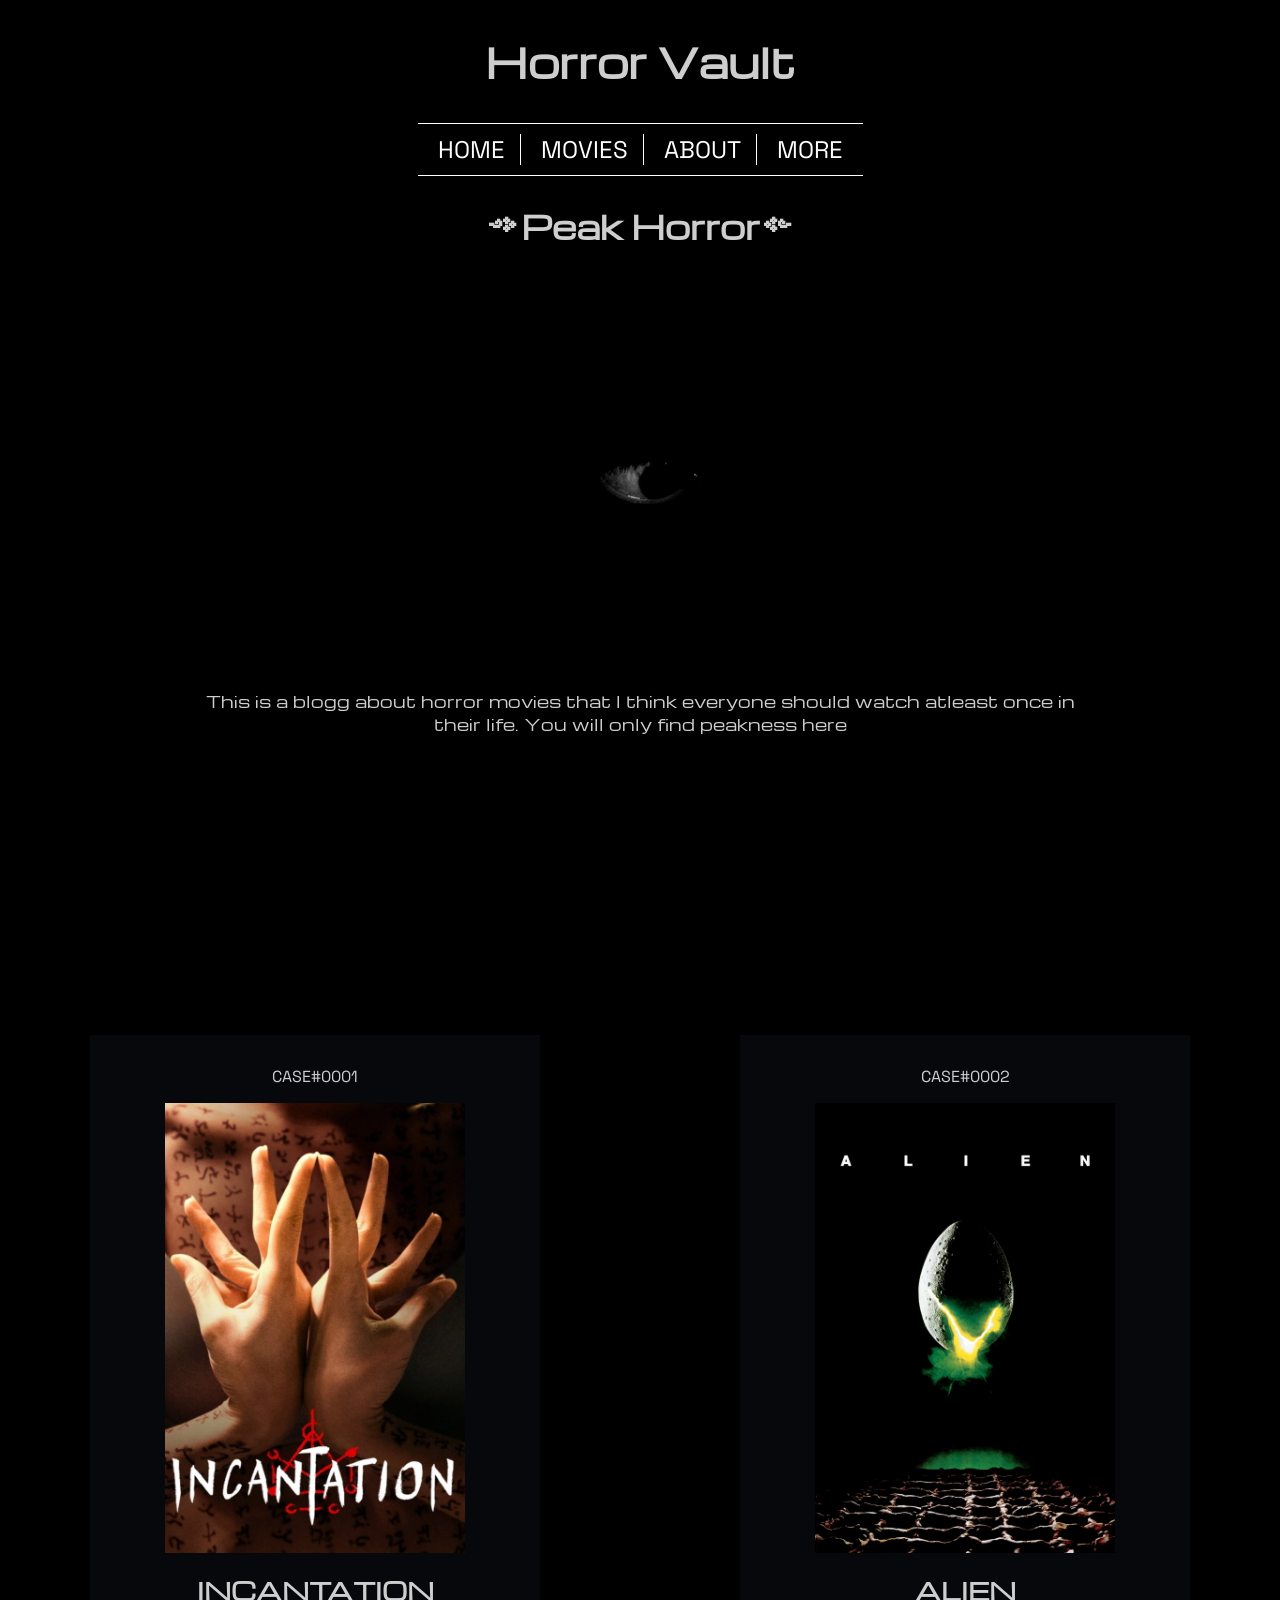
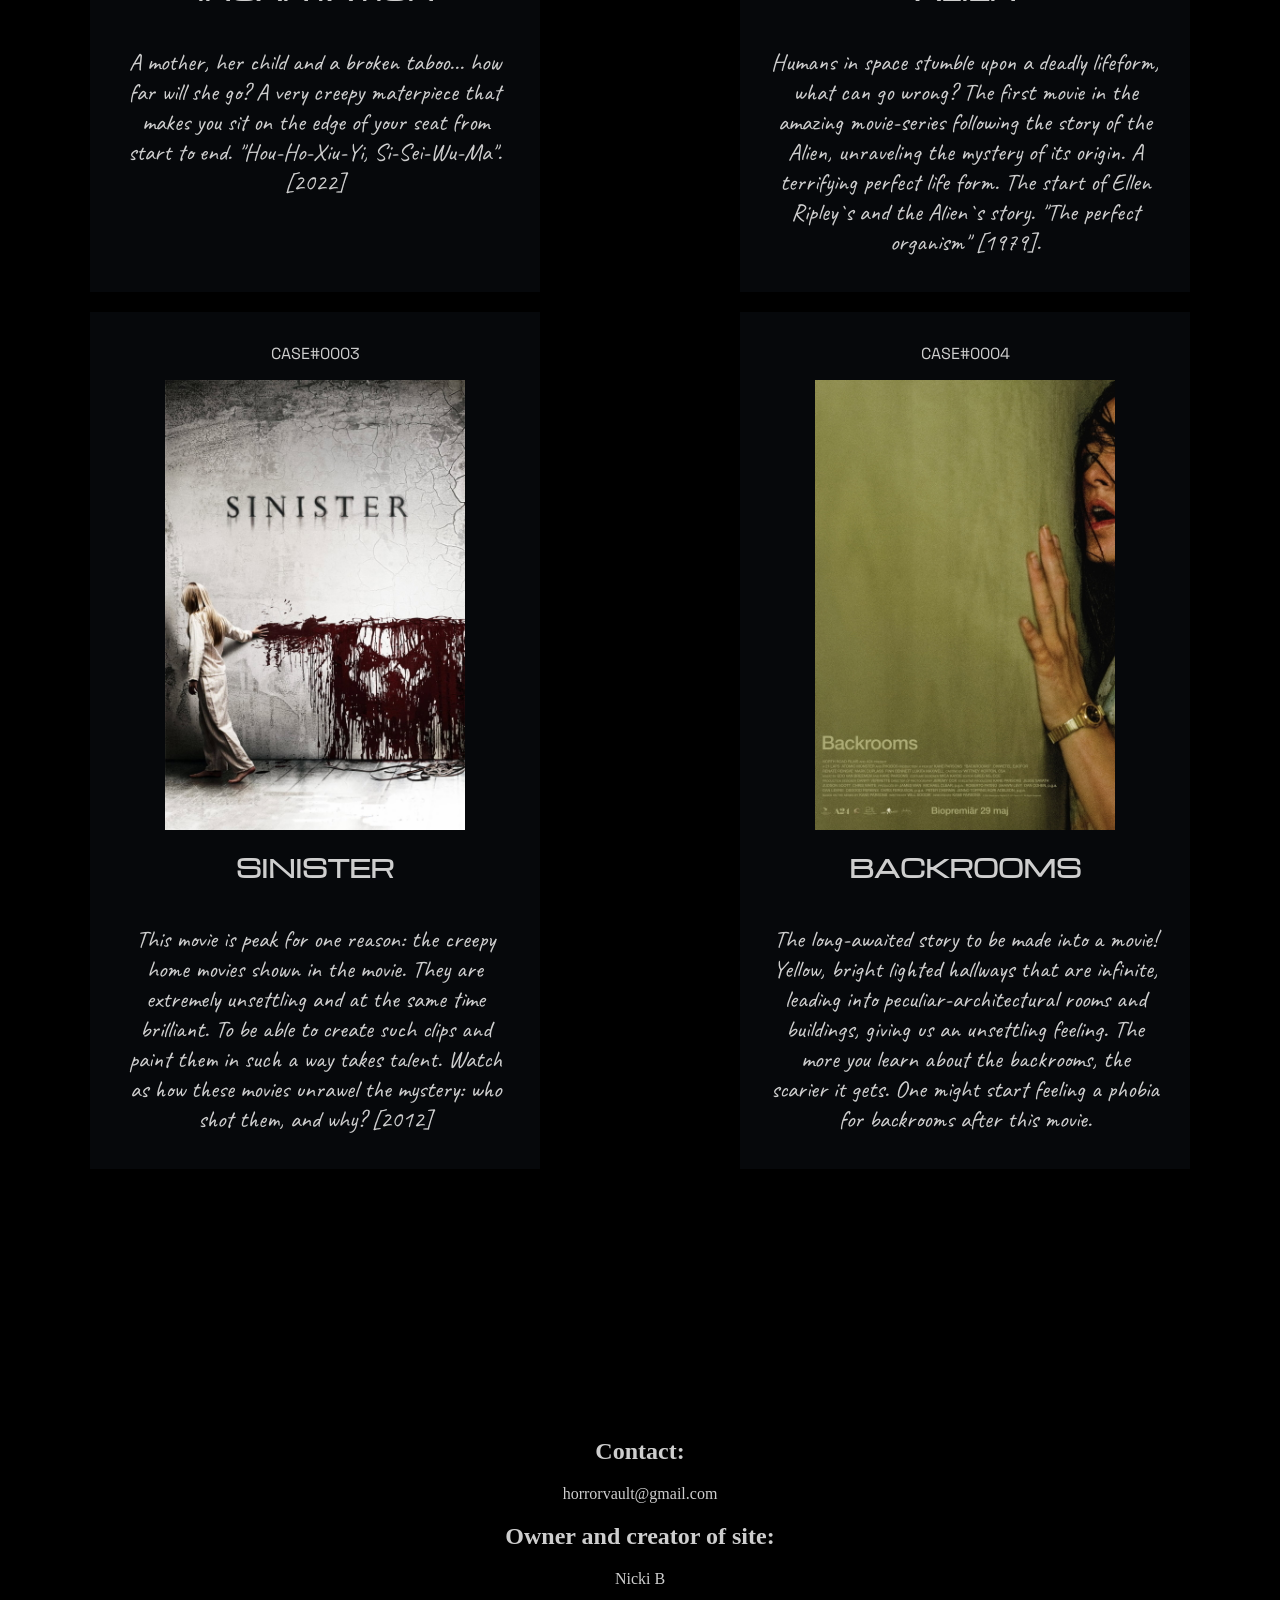
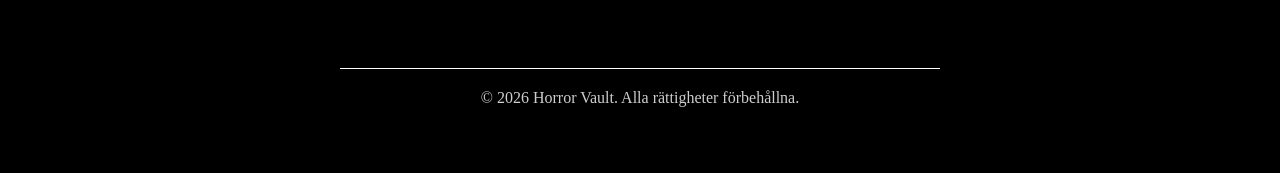
==== commit 2259c2c9: "Sep 18, 2026, 2:17 PM" ====
--- a/index.html
+++ b/index.html
@@ -46,7 +46,6 @@
 
       <!-- RUTA 1: INCANTATION -->
       <section id="movies-section" class="movies-grid">
-        <h2>Movies</h2>
         <article class="movie-card">
           <p class="case-number">CASE#0001</p>
           <img
